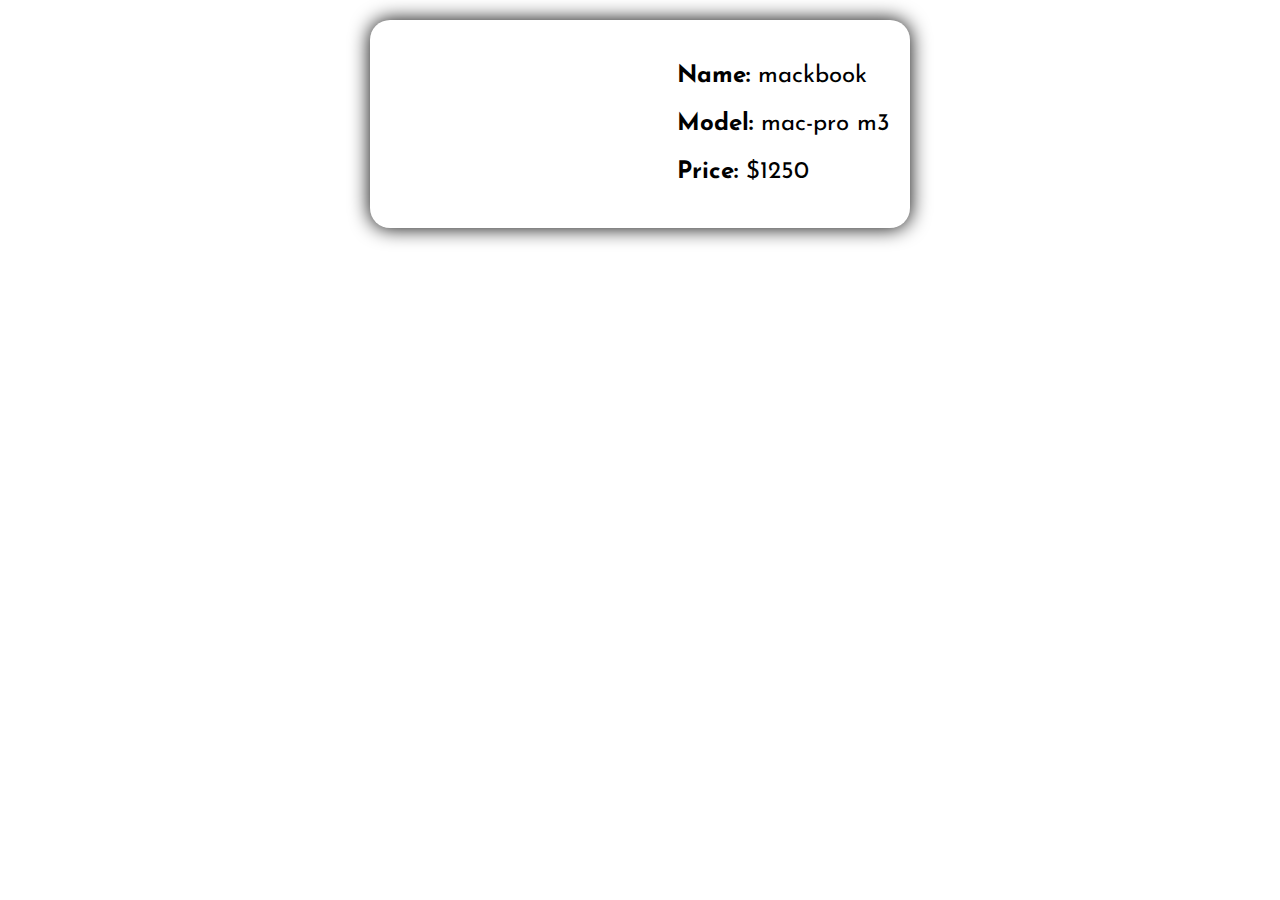
==== html&css/cart.html @ 47eac02e "dynamically price change cart view some feature added" ====
<!DOCTYPE html>
<html lang="en">
  <head>
    <meta charset="UTF-8" />
    <meta http-equiv="X-UA-Compatible" content="IE=edge" />
    <meta name="viewport" content="width=device-width, initial-scale=1.0" />
    <link rel="stylesheet" href="cart.css" />
    <title>cart</title>
  </head>
  <body>
    <div class="cart">
      <img class="cart-img" src="https://i.ibb.co/55Q6R1Q/bg.jpg" alt="" />
      <div>
        <p class="cart-text"><strong>Name:</strong> mackbook</p>
        <p class="cart-text"><strong>Model:</strong> mac-pro m3</p>
        <p class="cart-text"><strong>Price:</strong> $1250</p>
      </div>
    </div>
  </body>
</html>
---- html&css/cart.css ----
@import url("https://fonts.googleapis.com/css2?family=Josefin+Sans:wght@300;400;700&family=Philosopher:wght@400;700&display=swap");

.cart {
  display: flex;
  justify-content: space-between;
  align-items: center;
  margin: 20px auto;
  gap: 5px;
  box-shadow: 0px 0px 20px;
  width: 500px;
  border-radius: 20px;
  padding: 20px;
}
.cart-img {
  width: 250px;
  border-radius: 20px;
}
.cart-text {
  font-family: Josefin Sans;
  font-size: 24px;
}
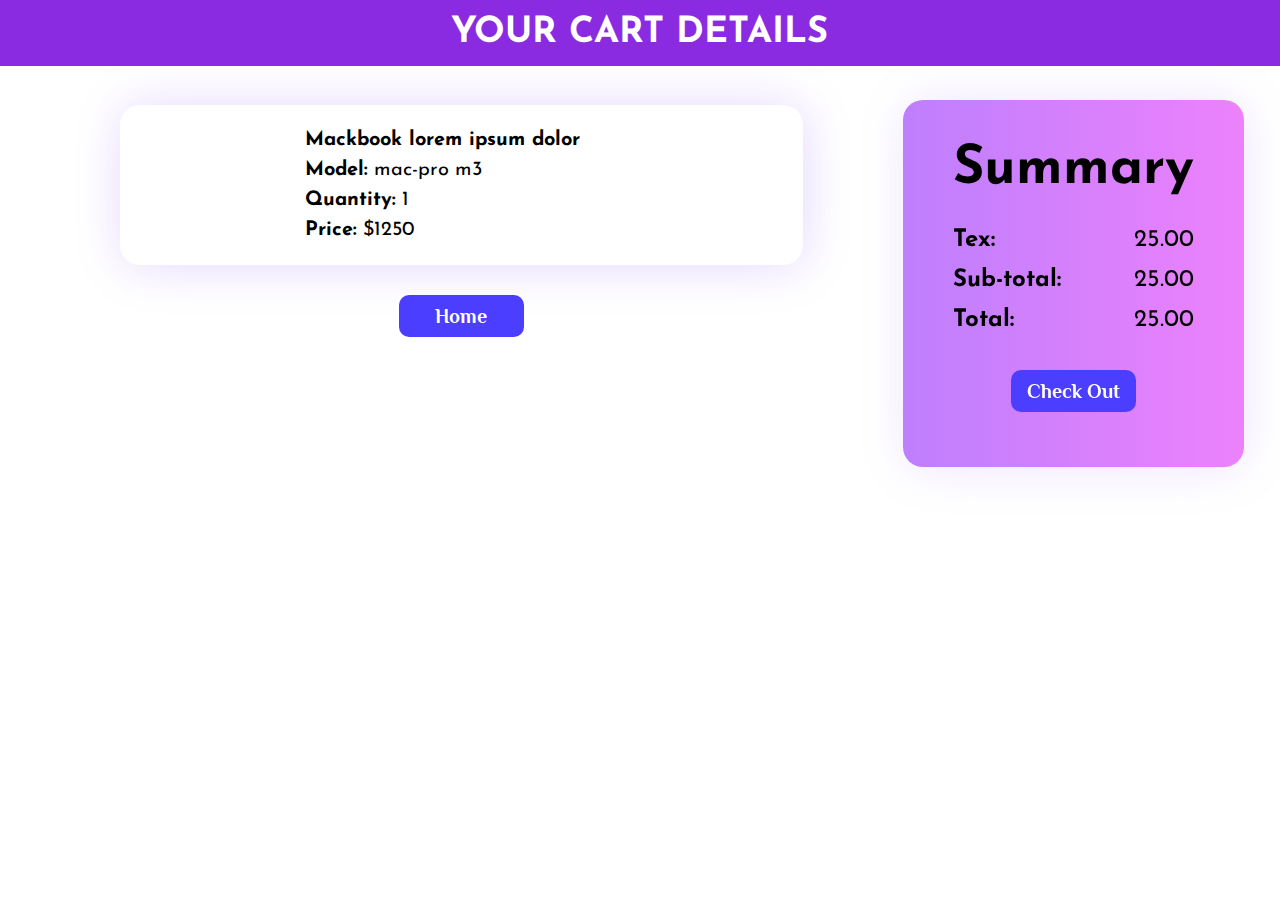
==== commit 91c193f9: "home page card functionality added" ====
--- a/html&css/cart.html
+++ b/html&css/cart.html
@@ -8,13 +8,43 @@
     <title>cart</title>
   </head>
   <body>
-    <div class="cart">
-      <img class="cart-img" src="https://i.ibb.co/55Q6R1Q/bg.jpg" alt="" />
-      <div>
-        <p class="cart-text"><strong>Name:</strong> mackbook</p>
-        <p class="cart-text"><strong>Model:</strong> mac-pro m3</p>
-        <p class="cart-text"><strong>Price:</strong> $1250</p>
+    <nav class="heading">
+      <a href="index.html"
+        ><img
+          class="back-icon"
+          width="45px"
+          src="img/back-Arrow-white.svg"
+          alt=""
+      /></a>
+      <h1 class="cart-title">YOUR CART DETAILS</h1>
+    </nav>
+    <div class="cart-container">
+      <div id="summary" class="summary">
+        <div class="summary-body">
+          <h1 class="sum-heading">Summary</h1>
+          <div>
+            <p class="sum-text"><strong>Tex:</strong> 25.00</p>
+            <p class="sum-text"><strong>Sub-total:</strong> 25.00</p>
+            <p class="sum-text"><strong>Total:</strong> 25.00</p>
+            <button class="btn">Check Out</button>
+          </div>
+        </div>
+      </div>
+      <div id="carts" class="carts">
+        <div class="cart">
+          <img class="cart-img" src="https://i.ibb.co/55Q6R1Q/bg.jpg" alt="" />
+          <div class="cart-info">
+            <h2 class="cart-text">Mackbook lorem ipsum dolor</h2>
+            <p class="cart-text"><strong>Model:</strong> mac-pro m3</p>
+            <p class="cart-text"><strong>Quantity:</strong> 1</p>
+            <p class="cart-text"><strong>Price:</strong> $1250</p>
+          </div>
+          <img class="dlt-icon" src="img/delete-2.svg" alt="" />
+        </div>
+        <a class="btn" href="index.html">Home</a>
       </div>
     </div>
+    <!-- <script src="cart.js"></script> -->
+    <!-- <script src="products.js"></script> -->
   </body>
 </html>
--- a/html&css/cart.css
+++ b/html&css/cart.css
@@ -1,21 +1,166 @@
-@import url("https://fonts.googleapis.com/css2?family=Josefin+Sans:wght@300;400;700&family=Philosopher:wght@400;700&display=swap");
+@import url("https://fonts.googleapis.com/css2?family=Itim&family=Josefin+Sans:wght@300;400;700&family=Philosopher:wght@400;700&display=swap");
 
+* {
+  margin: 0;
+  padding: 0;
+  box-sizing: border-box;
+  font-family: Josefin Sans;
+}
+.cart-container {
+  /* background: #be7ffd; */
+}
+.heading {
+  position: fixed;
+  display: flex;
+  justify-content: flex-start;
+  align-items: center;
+  width: 100%;
+  padding: 15px;
+  background: blueviolet;
+  color: white;
+  top: 0px;
+  z-index: 3;
+}
+.cart-title {
+  margin-right: 35%;
+  margin-left: auto;
+  font-size: 36px;
+}
+.cart-container {
+  max-width: 1200px;
+  margin: 15px auto;
+  display: grid;
+  grid-template-columns: repeat(1, 5fr 2fr);
+  gap: 20px;
+}
+.carts {
+  margin: 70px 80px;
+}
 .cart {
   display: flex;
-  justify-content: space-between;
-  align-items: center;
+  justify-content: flex-start;
+  align-items: flex-start;
+  font-family: Josefin Sans;
   margin: 20px auto;
-  gap: 5px;
-  box-shadow: 0px 0px 20px;
-  width: 500px;
+  box-shadow: 2px 1px 50px -2px rgba(121, 50, 252, 0.21);
+  gap: 15px;
   border-radius: 20px;
   padding: 20px;
 }
 .cart-img {
-  width: 250px;
+  width: 150px;
   border-radius: 20px;
 }
 .cart-text {
+  font-size: 20px;
+  line-height: 1.5;
+}
+.dlt-icon {
+  width: 30px;
+  margin: 0 0 0 auto;
+}
+.btn {
+  text-decoration: none;
+  background-color: rgb(75, 62, 255);
+  font-size: 20px;
+  font-weight: 600;
+  padding: 10px 15px;
+  color: white;
+  border: none;
+  border-radius: 10px;
+  width: 125px;
+  display: flex;
+  justify-content: center;
+  align-items: center;
+  margin: 30px auto 5px auto;
+  font-family: Philosopher;
+}
+.summary {
+  margin: 85px 0px;
+  order: 2;
+}
+.summary-body {
+  position: fixed;
+  background: linear-gradient(to right, #be7ffd, #ed81fc);
+  box-shadow: 2px 1px 50px -4px rgba(157, 107, 252, 0.21);
+  border-radius: 20px;
+  padding: 50px;
+  line-height: 40px;
   font-family: Josefin Sans;
+}
+.sum-heading {
+  text-align: center;
+  font-size: 54px;
+  margin-bottom: 30px;
+}
+.sum-text {
+  display: flex;
+  justify-content: space-between;
   font-size: 24px;
 }
+
+@media only screen and (max-width: 644px) {
+  .cart-container {
+    margin: 10px auto;
+    display: block;
+  }
+  .back-icon {
+    /* display: none; */
+    width: 20px;
+    margin-right: 35px;
+  }
+  .cart-title {
+    margin-right: auto;
+    margin-left: 0;
+    font-size: 26px;
+  }
+  .carts {
+    margin: 385px 20px;
+  }
+  .cart {
+    justify-content: flex-start;
+    align-items: center;
+    gap: 10px;
+    padding: 5px;
+  }
+  .cart-img {
+    width: 120px;
+    order: 1;
+  }
+  .dlt-icon {
+    width: 25px;
+    order: 3;
+    position: absolute;
+    right: 35px;
+    z-index: 1;
+  }
+  .cart-info {
+    order: 2;
+  }
+  .cart-text {
+    font-size: 14px;
+  }
+  .summary {
+    margin-top: 10px;
+    order: 1;
+  }
+  .summary-body {
+    position: sticky 0;
+    top: 90px;
+    width: 350px;
+    padding: 30px;
+    margin-left: 20px;
+    line-height: 30px;
+    z-index: 2;
+  }
+  .sum-heading {
+    font-size: 44px;
+    margin-bottom: 20px;
+  }
+  .sum-text {
+    font-size: 20px;
+  }
+  .btn {
+    margin: 20px auto 0px auto;
+  }
+}
